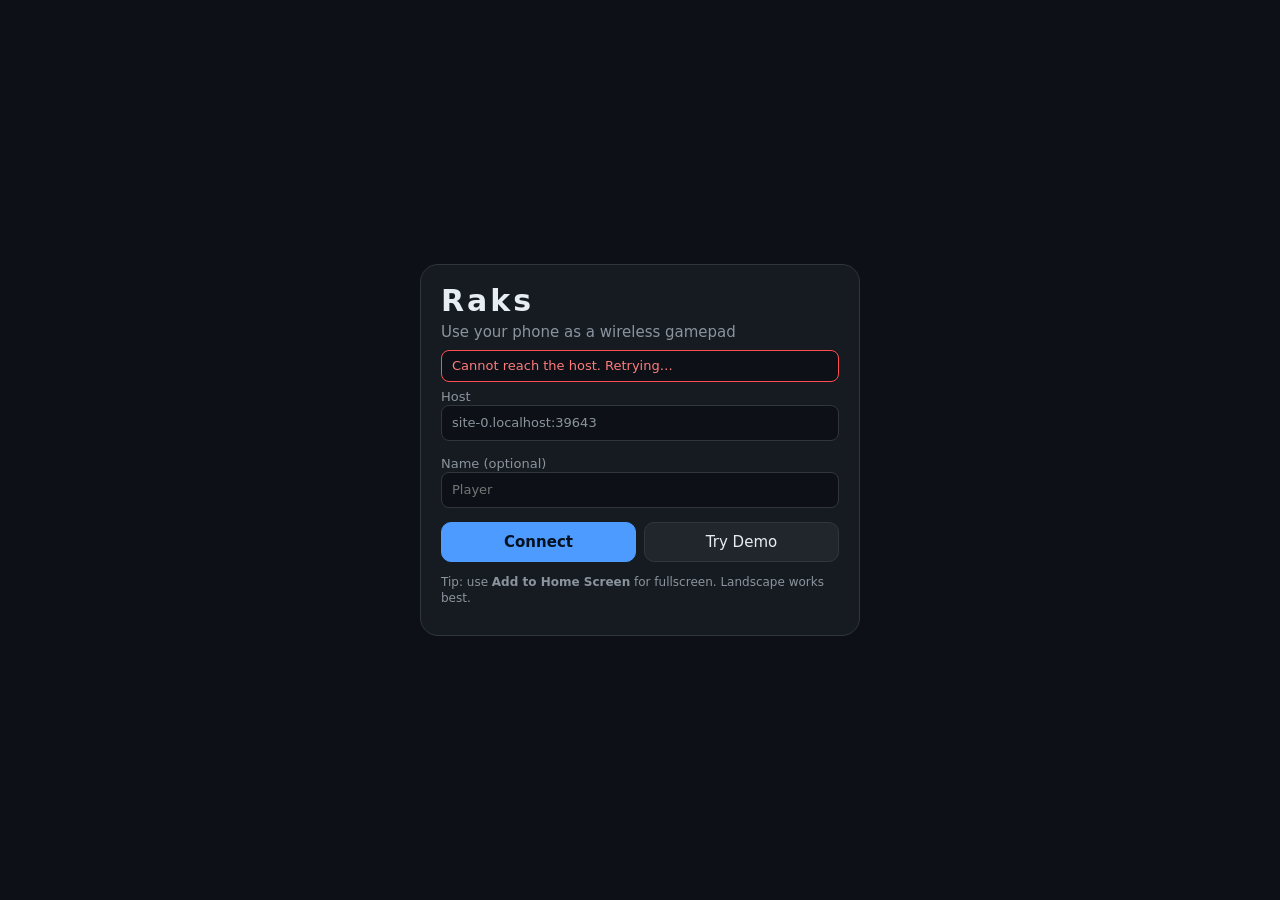
==== client/index.html @ 8b1d49f1 "Add Raks prototype: host, PWA client, presets, docs, tests, CI Co-authored-by: DicedPingu <64350842+" ====
<!doctype html>
<html lang="en">
<head>
<meta charset="utf-8">
<meta name="viewport" content="width=device-width,initial-scale=1,maximum-scale=1,user-scalable=no,viewport-fit=cover">
<meta name="theme-color" content="#0d1117">
<meta name="apple-mobile-web-app-capable" content="yes">
<meta name="mobile-web-app-capable" content="yes">
<meta name="apple-mobile-web-app-status-bar-style" content="black-translucent">
<meta name="apple-mobile-web-app-title" content="Raks">
<link rel="manifest" href="manifest.webmanifest">
<link rel="icon" href="icons/icon.svg" type="image/svg+xml">
<link rel="apple-touch-icon" href="icons/apple-touch-icon.png">
<link rel="stylesheet" href="styles.css">
<title>Raks Gamepad</title>
</head>
<body>

<section id="connect">
  <div class="card">
    <h1>Raks</h1>
    <p class="tag">Use your phone as a wireless gamepad</p>
    <div id="status" class="status">Ready</div>
    <label>Host <input id="host" inputmode="url" autocapitalize="off" autocorrect="off" spellcheck="false" placeholder="192.168.1.50:8080"></label>
    <div class="row">
      <label>Name (optional) <input id="name" maxlength="24" placeholder="Player"></label>
      <label id="pinrow">PIN <input id="pin" inputmode="numeric" maxlength="4" placeholder="----"></label>
    </div>
    <div class="row">
      <button id="btn-connect" class="primary">Connect</button>
      <button id="btn-demo">Try Demo</button>
    </div>
    <p class="hint">Tip: use <b>Add to Home Screen</b> for fullscreen. Landscape works best.</p>
  </div>
</section>

<div id="stage" hidden>
  <canvas id="game"></canvas>
  <div id="viz" hidden></div>
  <div id="evlog" hidden></div>
  <div id="pad"></div>
  <div id="hud">
    <span id="badge">P?</span><span id="lat"></span>
    <button id="btn-menu" aria-label="Menu">&#9776;</button>
  </div>
  <div id="toast"></div>
  <div id="reconnect" hidden>Reconnecting&hellip;</div>
</div>

<div id="touchpad" hidden>
  <div id="tp-area">Touchpad<br><small>tap = click &middot; drag = move</small></div>
  <div id="tp-scroll">scroll</div>
  <div id="tp-side">
    <button id="tp-left">Left</button><button id="tp-mid">Mid</button><button id="tp-right">Right</button>
    <input id="tp-text" placeholder="Type here&hellip;" autocapitalize="off" autocorrect="off" autocomplete="off" spellcheck="false">
    <div id="tp-keys"></div>
    <button id="tp-close">Close</button>
  </div>
</div>

<div id="menu" hidden>
  <div class="panel">
    <nav id="tabs">
      <button data-tab="layout" class="on">Layout</button>
      <button data-tab="settings">Settings</button>
      <button data-tab="hotkeys">Hotkeys</button>
      <button data-tab="system">System</button>
      <button id="btn-menu-close" class="x" aria-label="Close">&times;</button>
    </nav>

    <div class="tab" id="tab-layout">
      <h3>Presets</h3><div id="presets" class="chips"></div>
      <h3>My layouts</h3><div id="customs" class="chips"></div>
      <div class="row"><button id="btn-edit" class="primary">Edit layout</button>
        <button id="btn-reset">Reset to preset</button></div>
      <details><summary>Export / import</summary>
        <textarea id="io" rows="4" spellcheck="false" placeholder="Layout JSON"></textarea>
        <div class="row"><button id="btn-export">Export</button><button id="btn-copy">Copy</button>
          <button id="btn-download">Download</button><button id="btn-import">Import</button>
          <label class="filebtn">File&hellip;<input id="file" type="file" accept=".json,application/json" hidden></label></div>
      </details>
    </div>

    <div class="tab" id="tab-settings" hidden>
      <label class="sw"><input type="checkbox" id="s-haptics"> Haptics (vibration; not available on iOS)</label>
      <label>Haptic strength <input type="range" id="s-hapticms" min="5" max="40"></label>
      <label>Button size <input type="range" id="s-scale" min="60" max="150"></label>
      <label>Opacity <input type="range" id="s-opacity" min="20" max="100"></label>
      <label>Stick deadzone <input type="range" id="s-deadzone" min="0" max="40"></label>
      <label class="sw"><input type="checkbox" id="s-mirror"> Left-handed (mirror layout)</label>
      <label class="sw"><input type="checkbox" id="s-latency"> Show latency</label>
      <label>Hotkey button for chords
        <select id="s-hotkey"><option value="mode">Mode / Guide (Xbox)</option><option value="select">Select</option></select></label>
      <div class="row"><button id="btn-fs">Fullscreen</button><button id="btn-disconnect">Disconnect / exit demo</button></div>
    </div>

    <div class="tab" id="tab-hotkeys" hidden>
      <p class="hint">Sends Batocera/RetroArch hotkey chords as button presses.</p>
      <div id="chords" class="chips"></div>
    </div>

    <div class="tab" id="tab-system" hidden>
      <div id="sysinfo" class="hint"></div>
      <h3>Players</h3><div id="players"></div>
      <h3>Host actions</h3><div id="actions" class="chips"></div>
      <h3>Keyboard &amp; mouse</h3>
      <div class="row"><button id="btn-touchpad">Open touchpad / keyboard</button></div>
    </div>
  </div>
</div>

<div id="editbar" hidden>
  <div class="eb-head"><b>Edit layout</b>
    <button id="eb-side" title="Move this panel to the other side">&#8646;</button>
    <button id="eb-done" class="primary">Done</button></div>
  <label>Control <select id="eb-select"></select></label>
  <div id="eb-props">
    <label>Label <input id="eb-label" maxlength="6"></label>
    <label id="eb-code-row">Sends <select id="eb-code"></select></label>
    <label>Size <input type="range" id="eb-size" min="6" max="60"></label>
    <label>Opacity <input type="range" id="eb-opacity" min="10" max="100"></label>
    <div class="row"><label class="sw"><input type="checkbox" id="eb-visible"> Visible</label>
      <button id="eb-delete">Remove</button></div>
  </div>
  <div class="row"><select id="eb-add"></select><button id="eb-addbtn">Add</button></div>
  <div class="row"><input id="eb-name" placeholder="Layout name"><button id="eb-saveas">Save as</button></div>
  <div class="row"><button id="eb-reset">Reset</button><button id="eb-delete-layout">Delete layout</button></div>
  <p class="hint">Drag controls to move. Pinch a control with two fingers to resize.</p>
</div>

<div id="rotate"><div>&#8635;<br>Rotate your phone to landscape</div></div>

<script src="demo.js"></script>
<script src="app.js"></script>
</body>
</html>
---- client/styles.css ----
:root{--bg:#0d1117;--fg:#e6edf3;--mut:#8b949e;--line:#30363d;--card:#161b22;--acc:#4d9bff;--pc:#4d9bff;color-scheme:dark}
*{box-sizing:border-box;-webkit-tap-highlight-color:transparent}
html,body{margin:0;height:100%;background:var(--bg);color:var(--fg);font:15px/1.35 system-ui,-apple-system,"Segoe UI",Roboto,sans-serif;
  overflow:hidden;overscroll-behavior:none;-webkit-user-select:none;user-select:none;-webkit-touch-callout:none}
[hidden]{display:none!important}
button,input,select,textarea{font:inherit;color:inherit}
button{background:#21262d;border:1px solid var(--line);border-radius:10px;padding:9px 14px;touch-action:manipulation;cursor:pointer}
button:active{background:#30363d}
button.primary{background:var(--acc);border-color:var(--acc);color:#04111f;font-weight:700}
input,select,textarea{background:#0d1117;border:1px solid var(--line);border-radius:8px;padding:8px 10px;width:100%;-webkit-user-select:text;user-select:text}
input[type=range]{padding:0}input[type=checkbox]{width:auto}
label{display:block;color:var(--mut);font-size:13px;margin:6px 0}
label.sw{display:flex;gap:8px;align-items:center;color:var(--fg)}
.row{display:flex;gap:8px;margin:8px 0;align-items:flex-end}.row>*{flex:1}
.hint{color:var(--mut);font-size:12px}
h3{margin:12px 0 4px;font-size:13px;color:var(--mut);text-transform:uppercase;letter-spacing:.08em}

/* connect screen */
#connect{position:fixed;inset:0;display:flex;align-items:center;justify-content:center;overflow:auto;
  padding:max(12px,env(safe-area-inset-top)) max(12px,env(safe-area-inset-right)) max(12px,env(safe-area-inset-bottom)) max(12px,env(safe-area-inset-left))}
#connect .card{background:var(--card);border:1px solid var(--line);border-radius:18px;padding:16px 20px;width:min(440px,100%);max-height:100%;overflow:auto}
#connect h1{margin:0;font-size:30px;letter-spacing:.1em}
.tag{margin:0 0 8px;color:var(--mut)}
.status{padding:6px 10px;border-radius:8px;background:#0d1117;border:1px solid var(--line);font-size:13px}
.status.ok{border-color:#3ddc84;color:#3ddc84}.status.err{border-color:#ff4d4d;color:#ff7b7b}.status.busy{border-color:#ffd24d;color:#ffd24d}

/* stage */
#stage{position:fixed;inset:0;background:radial-gradient(ellipse at center,#141a22,#07090c)}
#game{position:absolute;inset:0;width:100%;height:100%}
#pad{position:absolute;left:env(safe-area-inset-left);right:env(safe-area-inset-right);top:env(safe-area-inset-top);bottom:env(safe-area-inset-bottom);touch-action:none}
.ctl{position:absolute;transform:translate(-50%,-50%);pointer-events:none;touch-action:none;color:#fff;font-weight:700;text-align:center;
  display:flex;align-items:center;justify-content:center;opacity:var(--op,.8)}
.ctl.hidden{opacity:.18;outline:1px dashed #888}
.btn{border-radius:50%;background:color-mix(in srgb,var(--c,#5a5a68) 38%,rgba(20,24,30,.55));border:2px solid color-mix(in srgb,var(--c,#8b8b95) 75%,transparent);
  box-shadow:0 2px 10px rgba(0,0,0,.45),inset 0 0 14px rgba(255,255,255,.07);transition:transform .05s,filter .05s,background .05s;font-size:calc(var(--s)*.38)}
.btn.pill{border-radius:999px;font-size:calc(var(--s)*.28)}
.btn.down{transform:translate(-50%,-50%) scale(.9);filter:brightness(1.7);background:color-mix(in srgb,var(--c,#8b8b95) 75%,rgba(20,24,30,.3));box-shadow:0 0 18px var(--c,#fff)}
.btn.analog::after{content:"";position:absolute;left:12%;right:12%;bottom:8%;height:4px;border-radius:2px;background:#fff;opacity:.35;transform-origin:left;transform:scaleX(var(--v,0))}
.stick{border-radius:50%;background:radial-gradient(circle,rgba(255,255,255,.04),rgba(255,255,255,.1));border:2px solid rgba(255,255,255,.28)}
.stick.idle{opacity:calc(var(--op,.8)*.55)}
.stick .knob{position:absolute;left:50%;top:50%;width:46%;height:46%;margin:-23% 0 0 -23%;border-radius:50%;
  background:color-mix(in srgb,var(--c,#9aa4b2) 55%,#222);border:2px solid color-mix(in srgb,var(--c,#cfd6df) 80%,#fff);box-shadow:0 2px 10px rgba(0,0,0,.6)}
.dpad .arm{position:absolute;background:rgba(120,130,150,.42);border:2px solid rgba(255,255,255,.3)}
.dpad .arm.on{background:rgba(255,255,255,.7)}
.dpad .u,.dpad .d{left:34%;width:32%;height:36%}.dpad .u{top:0;border-radius:12px 12px 0 0}.dpad .d{bottom:0;border-radius:0 0 12px 12px}
.dpad .l,.dpad .r{top:34%;height:32%;width:36%}.dpad .l{left:0;border-radius:12px 0 0 12px}.dpad .r{right:0;border-radius:0 12px 12px 0}
.dpad .m{position:absolute;left:34%;top:34%;width:32%;height:32%;background:rgba(120,130,150,.42)}
.editing .ctl{pointer-events:none;outline:1px dashed rgba(255,255,255,.35)}
.ctl.sel{outline:2px solid #4d9bff;opacity:1}

#hud{position:absolute;top:calc(env(safe-area-inset-top) + 4px);left:50%;transform:translateX(-50%);display:flex;gap:8px;align-items:center;z-index:5;
  background:rgba(13,17,23,.6);border:1px solid var(--line);border-radius:999px;padding:2px 4px 2px 12px;font-size:12px}
#badge{font-weight:800;color:var(--pc)}
#hud #btn-menu{border-radius:999px;padding:2px 10px;font-size:18px;background:transparent;border:0}
#toast{position:absolute;bottom:14%;left:50%;transform:translateX(-50%);background:rgba(0,0,0,.8);padding:8px 14px;border-radius:10px;opacity:0;transition:opacity .2s;pointer-events:none;z-index:9}
#toast.show{opacity:1}
#reconnect{position:absolute;inset:0;display:flex;align-items:center;justify-content:center;background:rgba(0,0,0,.55);font-size:20px;z-index:6;pointer-events:none}
#viz{position:absolute;top:calc(env(safe-area-inset-top) + 34px);left:50%;transform:translateX(-50%);display:flex;flex-wrap:wrap;gap:3px;justify-content:center;max-width:46%;pointer-events:none;z-index:2}
#viz .chip{font-size:10px;padding:1px 5px;border-radius:5px;background:rgba(255,255,255,.08);color:#8b949e}
#viz .chip.on{background:var(--pc);color:#000}
#viz canvas{width:72px;height:36px}
#evlog{position:absolute;top:calc(env(safe-area-inset-top) + 34px);left:calc(env(safe-area-inset-left) + 8px);font:10px/1.3 ui-monospace,monospace;color:#6e7681;white-space:pre;pointer-events:none;z-index:2;max-width:26%;overflow:hidden}

/* menu */
#menu{position:fixed;inset:0;background:rgba(0,0,0,.6);z-index:20;display:flex;align-items:center;justify-content:center;padding:env(safe-area-inset-top) env(safe-area-inset-right) env(safe-area-inset-bottom) env(safe-area-inset-left)}
#menu .panel{background:var(--card);border:1px solid var(--line);border-radius:16px;width:min(640px,96%);max-height:94%;display:flex;flex-direction:column}
#tabs{display:flex;gap:4px;padding:8px;border-bottom:1px solid var(--line)}
#tabs button{flex:1;padding:6px 4px;font-size:13px;border-radius:8px}#tabs button.on{background:var(--acc);color:#04111f;font-weight:700}
#tabs .x{flex:0 0 40px;font-size:20px;padding:2px}
.tab{padding:6px 14px 14px;overflow:auto}
.chips{display:flex;flex-wrap:wrap;gap:6px}.chips button{flex:0 0 auto;padding:7px 12px}.chips button.on{border-color:var(--acc);color:var(--acc)}
.chips button:disabled{opacity:.35}.chips button.danger{border-color:#ff4d4d}
details{margin-top:10px}summary{color:var(--mut);cursor:pointer}
.filebtn{flex:1;text-align:center;background:#21262d;border:1px solid var(--line);border-radius:10px;padding:9px 14px;margin:0;color:var(--fg)}
.pl{display:flex;gap:6px;align-items:center;margin:4px 0}.pl b{width:30px;color:var(--c)}.pl input{flex:1}.pl button,.pl select{flex:0 0 auto;width:auto;padding:5px 8px}

/* edit */
#editbar.left{right:auto;left:0;border-left:0;border-right:1px solid var(--line);padding-left:max(10px,env(safe-area-inset-left))}
#editbar{position:fixed;top:0;right:0;bottom:0;width:min(280px,42vw);background:rgba(22,27,34,.96);border-left:1px solid var(--line);z-index:15;padding:8px 10px;overflow:auto;padding-right:max(10px,env(safe-area-inset-right))}
.eb-head{display:flex;justify-content:space-between;align-items:center}
/* touchpad */
#touchpad{position:fixed;inset:0;z-index:18;background:#0a0d12;display:flex;gap:8px;padding:max(8px,env(safe-area-inset-top)) max(8px,env(safe-area-inset-right)) max(8px,env(safe-area-inset-bottom)) max(8px,env(safe-area-inset-left))}
#tp-area{flex:1;border:2px dashed var(--line);border-radius:14px;display:flex;align-items:center;justify-content:center;text-align:center;color:var(--mut);touch-action:none}
#tp-scroll{width:44px;border:2px solid var(--line);border-radius:14px;display:flex;align-items:center;justify-content:center;writing-mode:vertical-rl;color:var(--mut);touch-action:none}
#tp-side{width:min(240px,34vw);display:flex;flex-direction:column;gap:6px;overflow:auto}
#tp-keys{display:flex;flex-wrap:wrap;gap:4px}#tp-keys button{padding:6px 8px;flex:1 0 30%}

#rotate{position:fixed;inset:0;background:#0d1117;z-index:99;display:none;align-items:center;justify-content:center;text-align:center;font-size:22px;color:var(--mut)}
#rotate div::first-line{font-size:60px}
@media (orientation:portrait) and (max-width:700px){#rotate{display:flex}}
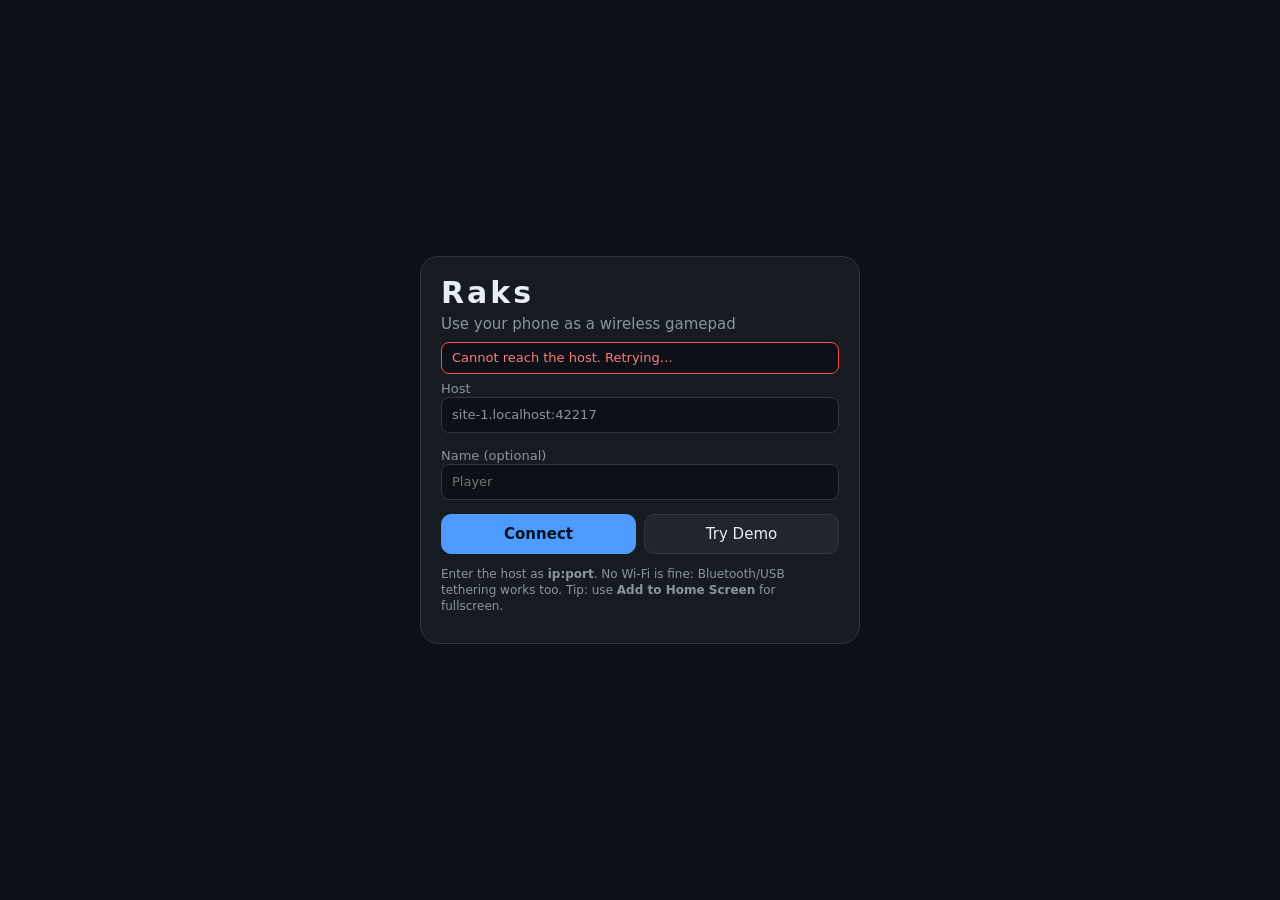
==== commit 1ea664dd: "Improve Bluetooth-only connection guidance and IP discovery Co-authored-by: DicedPingu <64350842+Dic" ====
--- a/client/index.html
+++ b/client/index.html
@@ -30,7 +30,7 @@
       <button id="btn-connect" class="primary">Connect</button>
       <button id="btn-demo">Try Demo</button>
     </div>
-    <p class="hint">Tip: use <b>Add to Home Screen</b> for fullscreen. Landscape works best.</p>
+    <p class="hint">Enter the host as <b>ip:port</b>. No Wi-Fi is fine: Bluetooth/USB tethering works too. Tip: use <b>Add to Home Screen</b> for fullscreen.</p>
   </div>
 </section>
 
